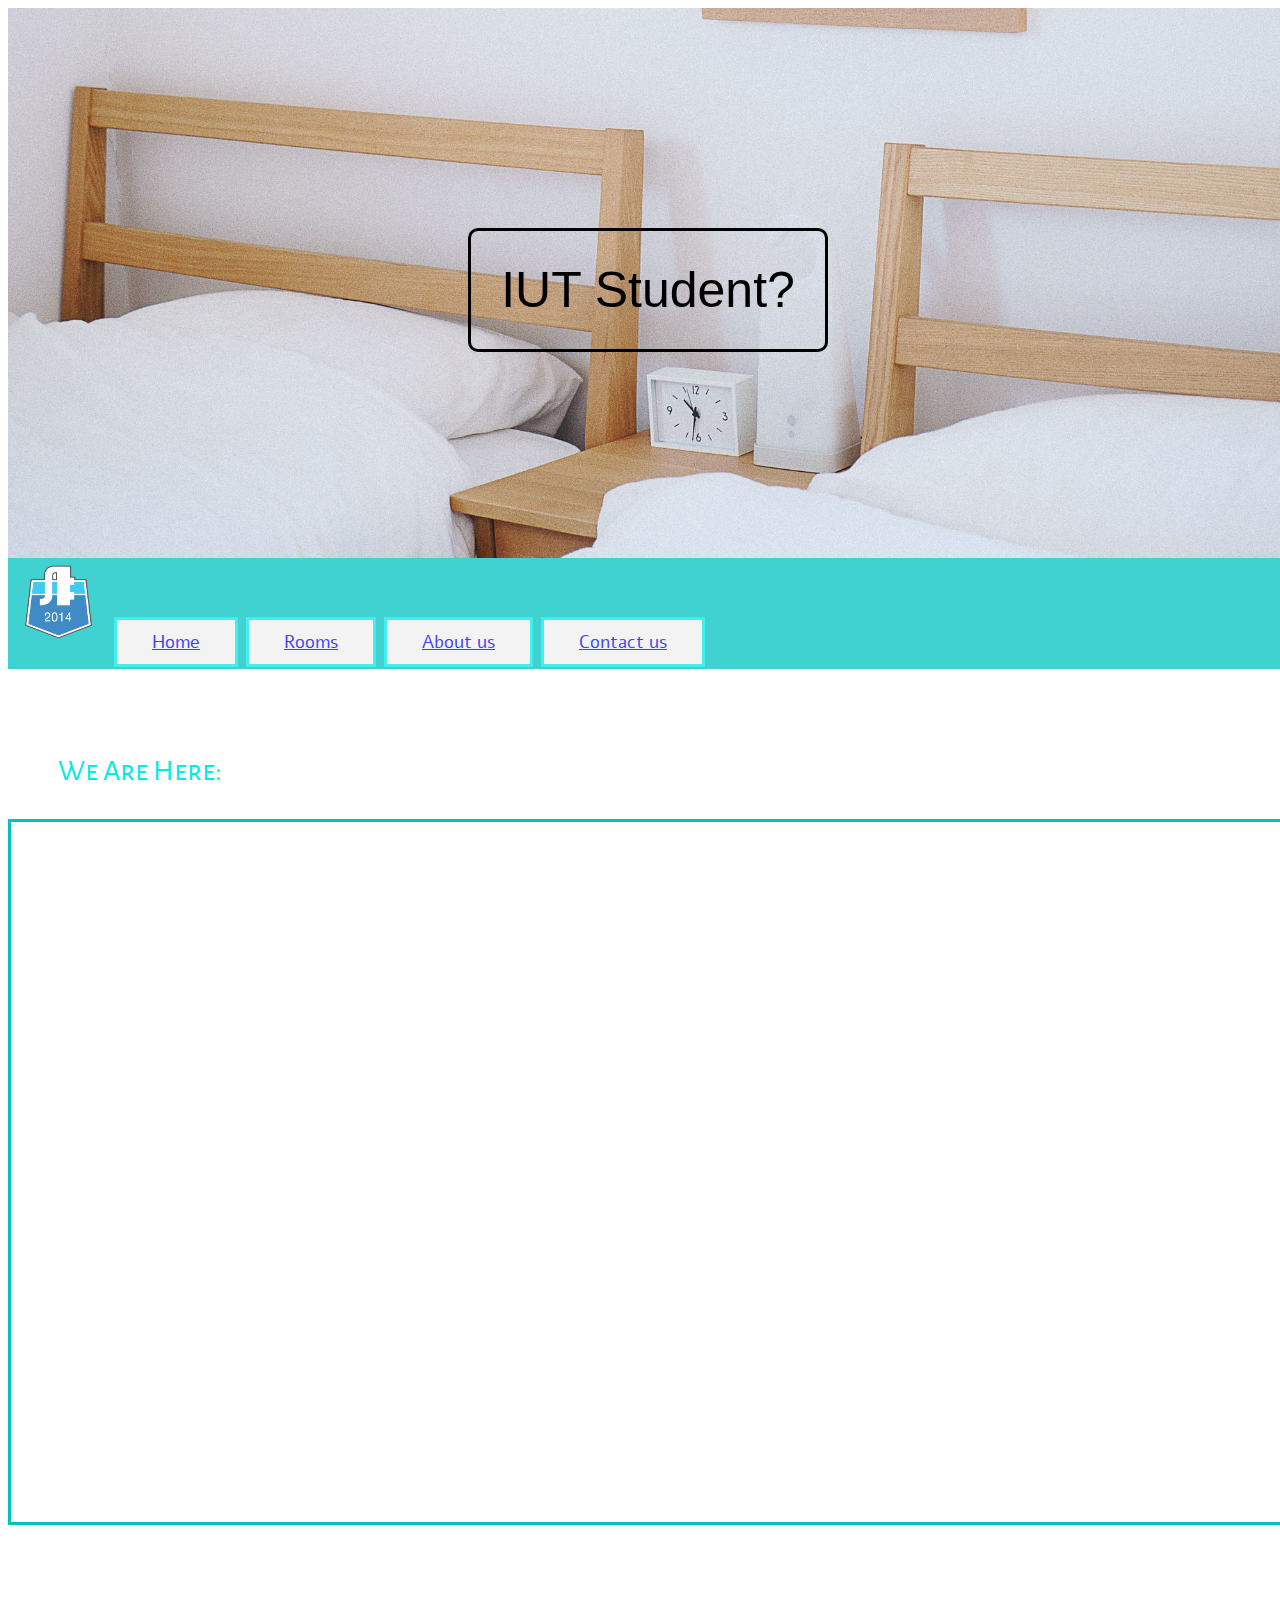
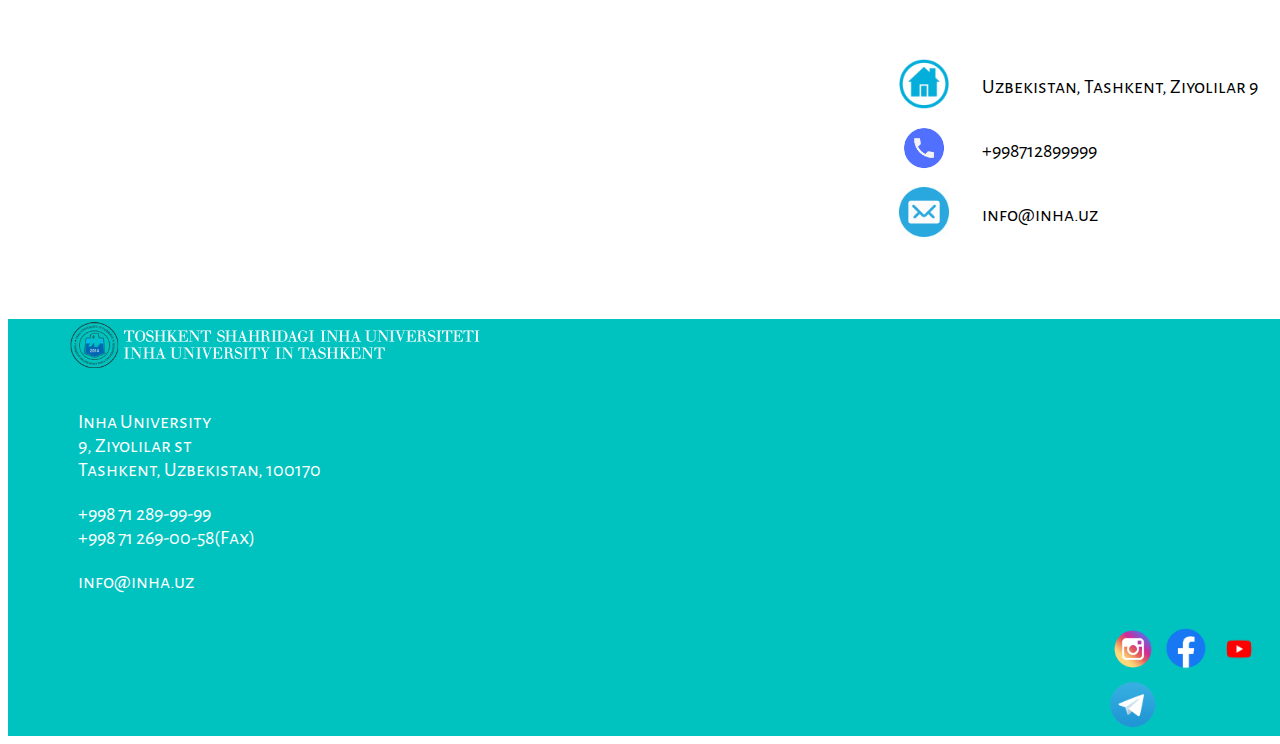
==== index.html @ 76b79fc6 "Merge branch 'master' of https://github.com/iuthub/ip-group-project-internet-programming720" ====
<!DOCTYPE html>
<html>
<head>
<meta name="viewport" content="width=device-width, initial-scale=1">
<title>IUT DORMITORY</title>
<style>
	#lolip{
	margin-top: 500px;
}
</style>
	<link rel="stylesheet" href="styles.css">
	<link href='https://fonts.googleapis.com/css?family=Alef' rel='stylesheet'>
	<link href='https://fonts.googleapis.com/css?family=Alegreya Sans SC' rel='stylesheet'>
	<link rel="shortcut icon" type="image/x-icon" href="icona.ico" />
</head>
<body>
<div class="slider">
	<figure>
	<div class="slide">
		<a href="registration.html" id="mb"><button id="main"> IUT Student? </button></a>
		<img src="first.jpg" width="100%" height="100%">
	</div>
<div class="slide">
	<a href="registration.html" id="mb"><button id="main"> From Other Region? </button></a>
		<img src="second.jpg" width="100%" height="100%">
	</div>
	<div class="slide">
		<a href="registration.html" id="mb"><button id="bl"> Don't Have Place to Live? </button></a>
		<img src="third.jpg" width="100%" height="100%">
	</div>
	<div class="slide">
		<a href="registration.html" id="mb"><button id="bl"> Apply Our Dormitory </button></a>
		<img src="fourth.jpg" width="100%" height="100%">
	</div>
	</figure>
</div>

	<div id="header"><img src="logo.png" id="log" width="100px", height="90px">
		<button id="hbutton"><a href="index.html">Home</a></button>
        <button id="hbutton"><a href="rooms.html">Rooms</a></button>
        <button id="hbutton"><a href="about.html">About us</a></button>
        <button id="hbutton"><a href="contact.html">Contact us</a></button>
	</div>
	<br>
	<br>
	<br>
	<p id="adr">
		We Are Here:
	</p>
	<div id="hahaha"><iframe width="100%" height="100%" src="https://www.google.com/maps/embed?pb=!1m18!1m12!1m3!1d2995.635950872645!2d69.33234131492553!3d41.33852900698644!2m3!1f0!2f0!3f0!3m2!1i1024!2i768!4f13.1!3m3!1m2!1s0x38aef48a8ed4d0e9%3A0x3772abeffc72e7b8!2sInha%20University%20in%20Tashkent!5e0!3m2!1sen!2s!4v1588436056393!5m2!1sen!2s" frameborder="0"  allowfullscreen="" aria-hidden="false" tabindex="0" id="map"></iframe></div>

	<br><br><br><br><br>
	<div id="lol">
		<p id="haha"><img src="home.png" width="50px", height="50px" id="haha"> Uzbekistan, Tashkent, Ziyolilar 9</p>
		<p id="haha"><img src="phone.png" width="50px", height="50px" id="haha"> +998712899999</p>
		<p id="haha"><img src="mail.png" width="50px", height="50px" id="haha"> info@inha.uz</p>
	</div>
	<div>

 
		<footer>
			<div>
			<ul><img src="fot.png" width="425px", height="51px"><br><li></li>
				<br>
				<li id="s">Inha University <br>9, Ziyolilar st <br>Tashkent, Uzbekistan, 100170</li>
				<li id="s">+998 71 289-99-99 <br>+998 71 269-00-58(Fax)</li>
				<li id="s">info@inha.uz</li>
				</ul>
			</div>
<div id="con">
	<a target="_blank" href="https://www.instagram.com/inha_tashkent/"><img src="ins.png" height="50px", width="50px"></a>
	<a target="_blank" href="https://www.facebook.com/inha.uz/" id="yeh"><img src="fac.png" height="50px", width="50px"></a>
	<a target="_blank" href="https://www.youtube.com/channel/UC61W3C4BGMIIzYU6orDzzTw"><img src="tube.png" height="50px", width="50px"></a>
	<a target="_blank" href="https://t.me/inha_uz"><img src="tg.png" height="50px", width="50px"></a>
</div>
		</footer>
</body>
</html>
---- styles.css ----
@ -1,224 +1,27 @@
@media screen and (max-device-width: 640px){
	body{
		width: 100%;
		margin: 0px, auto;
	}
	#con{
		float: right;
		margin-left: 100px;
		background-color: #00C3C0;
	}
	footer{
		background-color: #00C3C0;
	}
	#hbutton{
	padding: 10px;
	padding-right: 35px;
	padding-left: 35px;
	border: solid;
	border-color: #00EBE7;
	font-family: Alef;
	font-size: 8px;

	}
}/*
body{
	width: 100%;
	height: 100%;
}
#bl{
	border: solid;
border-color: currentColor;
background-color: transparent;
*/

body{
	width: 100%;
	height: 100%;
}
#bl{
	border: solid;
border-color: currentColor;
background-color: transparent;

border-radius: 10px;
font-size: 50px;
padding: 30px;
padding-right: -20px;
padding-left: -20px;
margin-left: 30px;
margin-right: 30px;
margin-top: 120px;
color: black;

}
#main{
border: solid;
border-color: currentColor;
background-color: transparent;
border-radius: 10px;
font-size: 50px;
padding: 30px;
padding-right: -20px;
padding-left: -20px;
margin-left: 30px;
margin-right: 30px;
margin-top: 120px;
}

#mb{
	z-index: 10000;
	font-size: 70px;
	text-align: center;
	position: absolute;
	width: 20%;
	padding-top: 100px;

	font-family: Lato;
}
.slider{
	width: 100%;
	height: 100%;
	overflow: hidden;
	height: 550px;
	min-height: 550px;
}
.slider figure div{
	width: 20%;
	float: left;
}
.slider figure img{
	width: 100%;
	float: left;
}
.slider figure {
	position: relative;
	width: 500%;
	margin: 0;
	left: 0;
	animation: 20s slidy  infinite;
}
@keyframes slidy{

0%{
	left: 0%;
}
10%{
	left: 0%
}
18%{
	left: -100%;
}
26%{
	left: -100%;
}
34%{
	left: -200%;
}
42%{
	left: -200%;
}
50%{
	left: -300%;
}
58%{
	left: -300%;
}
66%{
	left: -200%;
}
74%{
	left: -200%;
}
82%{
	left: -100%;
}
90%{
	left: -100%;
}
98%{
	left: 0%;
}
}



#hbutton{
	padding: 10px;
	padding-right: 35px;
	padding-left: 35px;
	margin: 2px;
	border: solid;
	border-color: #00EBE7;
	font-family: Alef;
	font-size: 18px;

}


#map{
	height: 700px;
	border: solid;
	border-color: #00C3C0;


}

#adr{
	font-family: Alegreya Sans SC;
	font-size: 30px;
	margin-left: 50px;
	color: #00EBE7;
}
#haha{
	font-family: Alegreya Sans SC;
	font-size: 20px;
	margin: -16px;
	margin-right: 30px;
	margin-top: 20px;
}
#lol{
	float: right;
}
#header{
	width: 100%;
	height: 100%;
	display: block;
position: sticky;
top: 0;
background-color: #00C3C0;
opacity: 75%;

}
ul{
	list-style-type: none;
	margin-left: 20px;
}
footer{
	position: static;
	bottom: 0;
	margin-top: 300px;
	background-color: #00C3C0;
	color: white;
	font-family: Alegreya Sans SC;
	font-size: 20px;
}
#s{
	padding: 10px;
}
#con{
	margin-left: 1100px;

}
#yeh{
	margin-bottom: 115px;
}
@viewport{
	zoom: 1.0;
	width: extend-to-zoom;
}

@-ms-viewport{
	width: extend-to-zoom;
	zoom: 1.0;
}
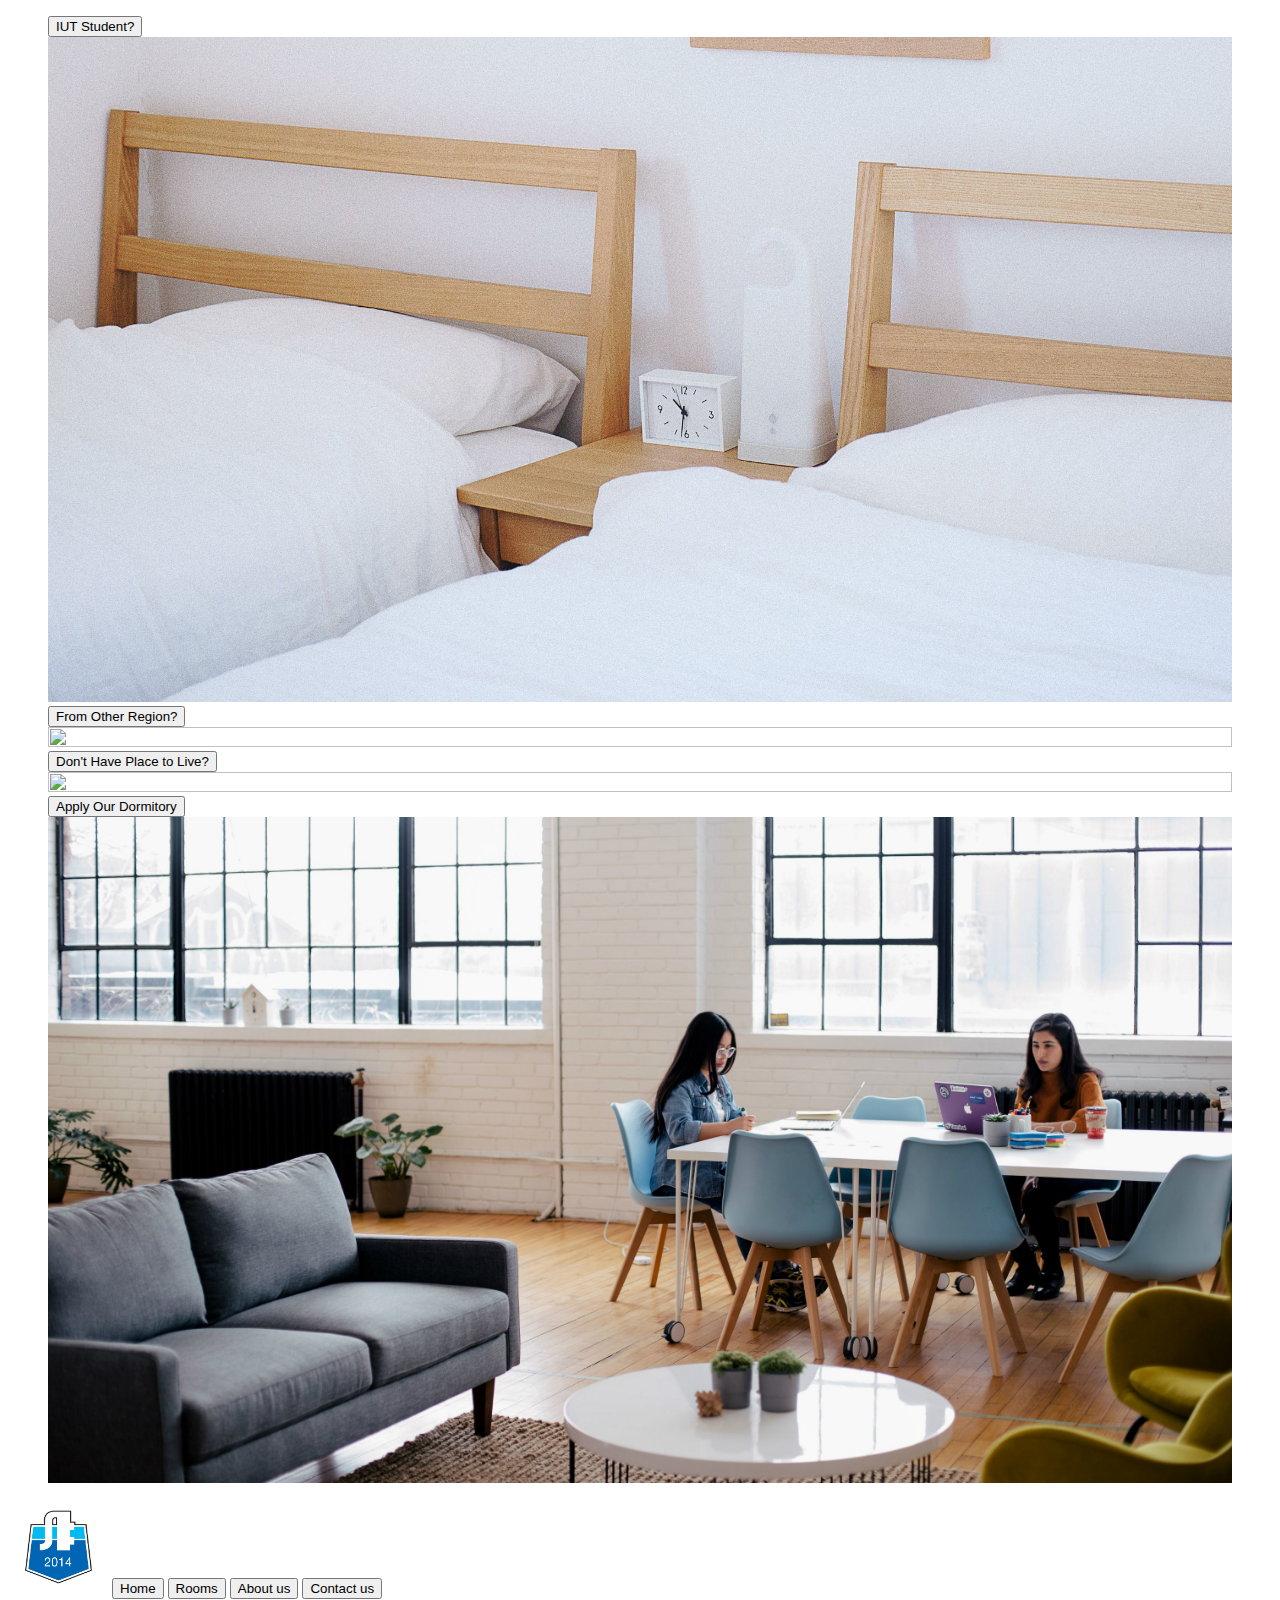
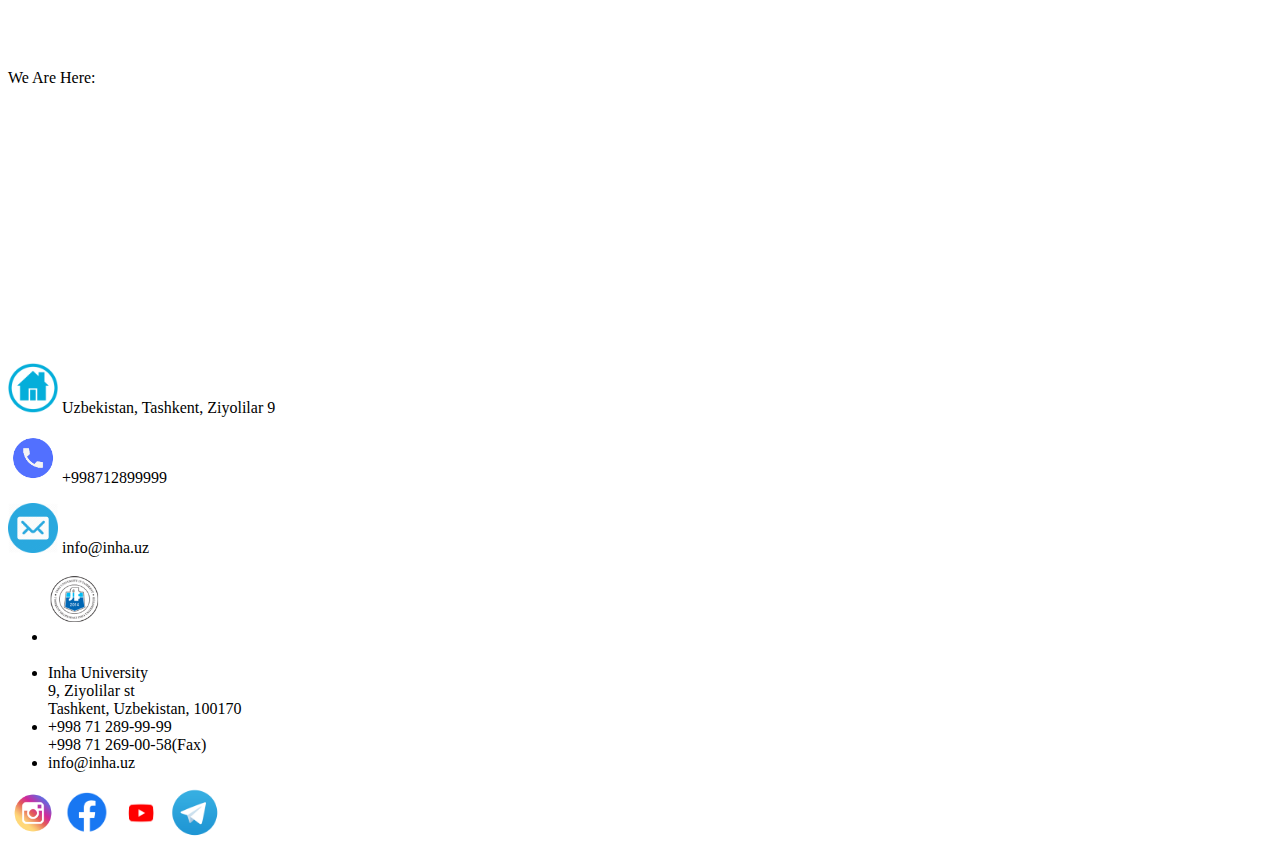
==== commit de5c6ac2: "Update index.html" ====
--- a/index.html
+++ b/index.html
@@ -36,10 +36,10 @@
 </div>
 
 	<div id="header"><img src="logo.png" id="log" width="100px", height="90px">
-		<button id="hbutton"><a href="index.html">Home</a></button>
-        <button id="hbutton"><a href="rooms.html">Rooms</a></button>
-        <button id="hbutton"><a href="about.html">About us</a></button>
-        <button id="hbutton"><a href="contact.html">Contact us</a></button>
+		<a href="index.html"><button id="hbutton">Home</button></a>
+       <a href="rooms.html"><button id="hbutton">Rooms</button></a>
+        <a href="about.html"><button id="hbutton">About us</button></a>
+        <a href="index.html"><button id="hbutton">Contact us</button></a>
 	</div>
 	<br>
 	<br>
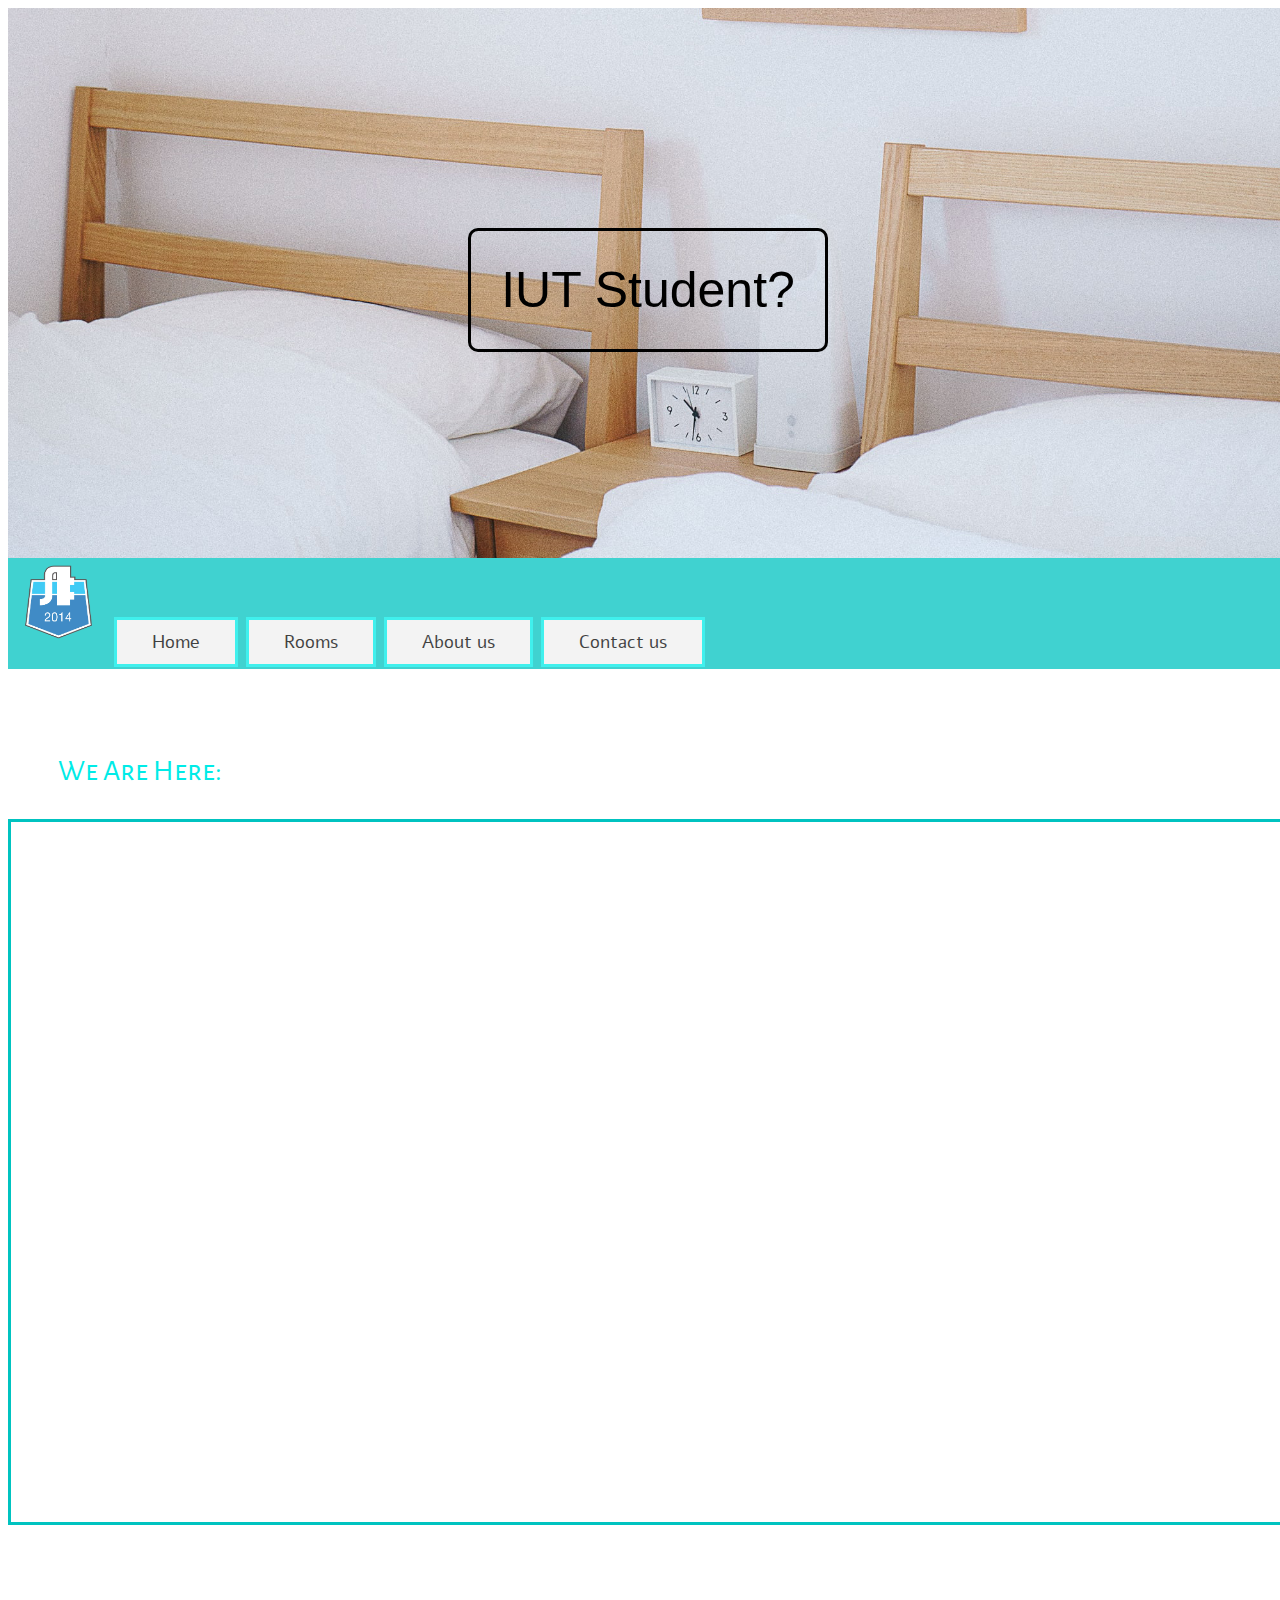
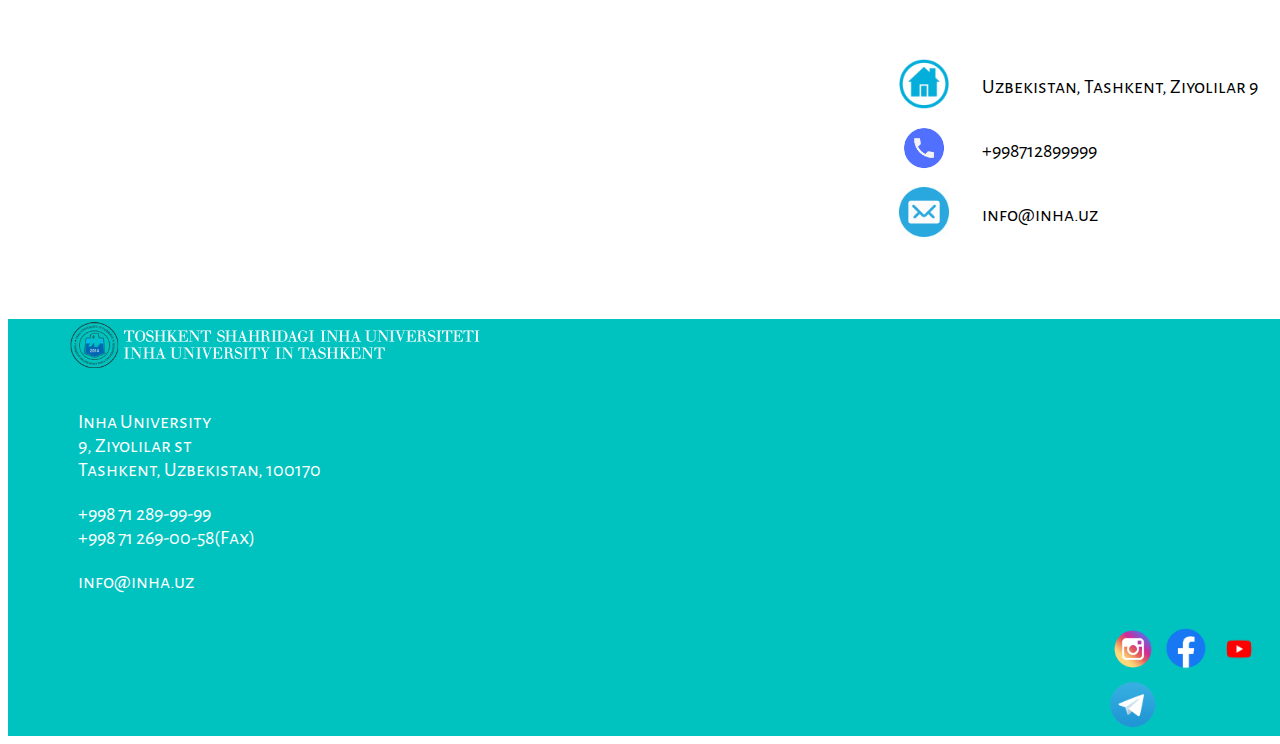
==== commit 6fb1e885: "Add files via upload" ====
--- a/index.html
+++ b/index.html
@@ -75,4 +75,4 @@
 </div>
 		</footer>
 </body>
-</html>
+</html>--- a/styles.css
+++ b/styles.css
@@ -0,0 +1,224 @@
+@media screen and (max-device-width: 640px){
+	body{
+		width: 100%;
+		margin: 0px, auto;
+	}
+	#con{
+		float: right;
+		margin-left: 100px;
+		background-color: #00C3C0;
+	}
+	footer{
+		background-color: #00C3C0;
+	}
+	#hbutton{
+	padding: 10px;
+	padding-right: 35px;
+	padding-left: 35px;
+	border: solid;
+	border-color: #00EBE7;
+	font-family: Alef;
+	font-size: 8px;
+
+	}
+}/*
+body{
+	width: 100%;
+	height: 100%;
+}
+#bl{
+	border: solid;
+border-color: currentColor;
+background-color: transparent;
+*/
+
+body{
+	width: 100%;
+	height: 100%;
+}
+#bl{
+	border: solid;
+border-color: currentColor;
+background-color: transparent;
+
+border-radius: 10px;
+font-size: 50px;
+padding: 30px;
+padding-right: -20px;
+padding-left: -20px;
+margin-left: 30px;
+margin-right: 30px;
+margin-top: 120px;
+color: black;
+
+}
+#main{
+border: solid;
+border-color: currentColor;
+background-color: transparent;
+border-radius: 10px;
+font-size: 50px;
+padding: 30px;
+padding-right: -20px;
+padding-left: -20px;
+margin-left: 30px;
+margin-right: 30px;
+margin-top: 120px;
+}
+
+#mb{
+	z-index: 10000;
+	font-size: 70px;
+	text-align: center;
+	position: absolute;
+	width: 20%;
+	padding-top: 100px;
+
+	font-family: Lato;
+}
+.slider{
+	width: 100%;
+	height: 100%;
+	overflow: hidden;
+	height: 550px;
+	min-height: 550px;
+}
+.slider figure div{
+	width: 20%;
+	float: left;
+}
+.slider figure img{
+	width: 100%;
+	float: left;
+}
+.slider figure {
+	position: relative;
+	width: 500%;
+	margin: 0;
+	left: 0;
+	animation: 20s slidy  infinite;
+}
+@keyframes slidy{
+
+0%{
+	left: 0%;
+}
+10%{
+	left: 0%
+}
+18%{
+	left: -100%;
+}
+26%{
+	left: -100%;
+}
+34%{
+	left: -200%;
+}
+42%{
+	left: -200%;
+}
+50%{
+	left: -300%;
+}
+58%{
+	left: -300%;
+}
+66%{
+	left: -200%;
+}
+74%{
+	left: -200%;
+}
+82%{
+	left: -100%;
+}
+90%{
+	left: -100%;
+}
+98%{
+	left: 0%;
+}
+}
+
+
+
+#hbutton{
+	padding: 10px;
+	padding-right: 35px;
+	padding-left: 35px;
+	margin: 2px;
+	border: solid;
+	border-color: #00EBE7;
+	font-family: Alef;
+	font-size: 18px;
+
+}
+
+
+#map{
+	height: 700px;
+	border: solid;
+	border-color: #00C3C0;
+
+
+}
+
+#adr{
+	font-family: Alegreya Sans SC;
+	font-size: 30px;
+	margin-left: 50px;
+	color: #00EBE7;
+}
+#haha{
+	font-family: Alegreya Sans SC;
+	font-size: 20px;
+	margin: -16px;
+	margin-right: 30px;
+	margin-top: 20px;
+}
+#lol{
+	float: right;
+}
+#header{
+	width: 100%;
+	height: 100%;
+	display: block;
+position: sticky;
+top: 0;
+background-color: #00C3C0;
+opacity: 75%;
+
+}
+ul{
+	list-style-type: none;
+	margin-left: 20px;
+}
+footer{
+	position: static;
+	bottom: 0;
+	margin-top: 300px;
+	background-color: #00C3C0;
+	color: white;
+	font-family: Alegreya Sans SC;
+	font-size: 20px;
+}
+#s{
+	padding: 10px;
+}
+#con{
+	margin-left: 1100px;
+
+}
+#yeh{
+	margin-bottom: 115px;
+}
+@viewport{
+	zoom: 1.0;
+	width: extend-to-zoom;
+}
+
+@-ms-viewport{
+	width: extend-to-zoom;
+	zoom: 1.0;
+}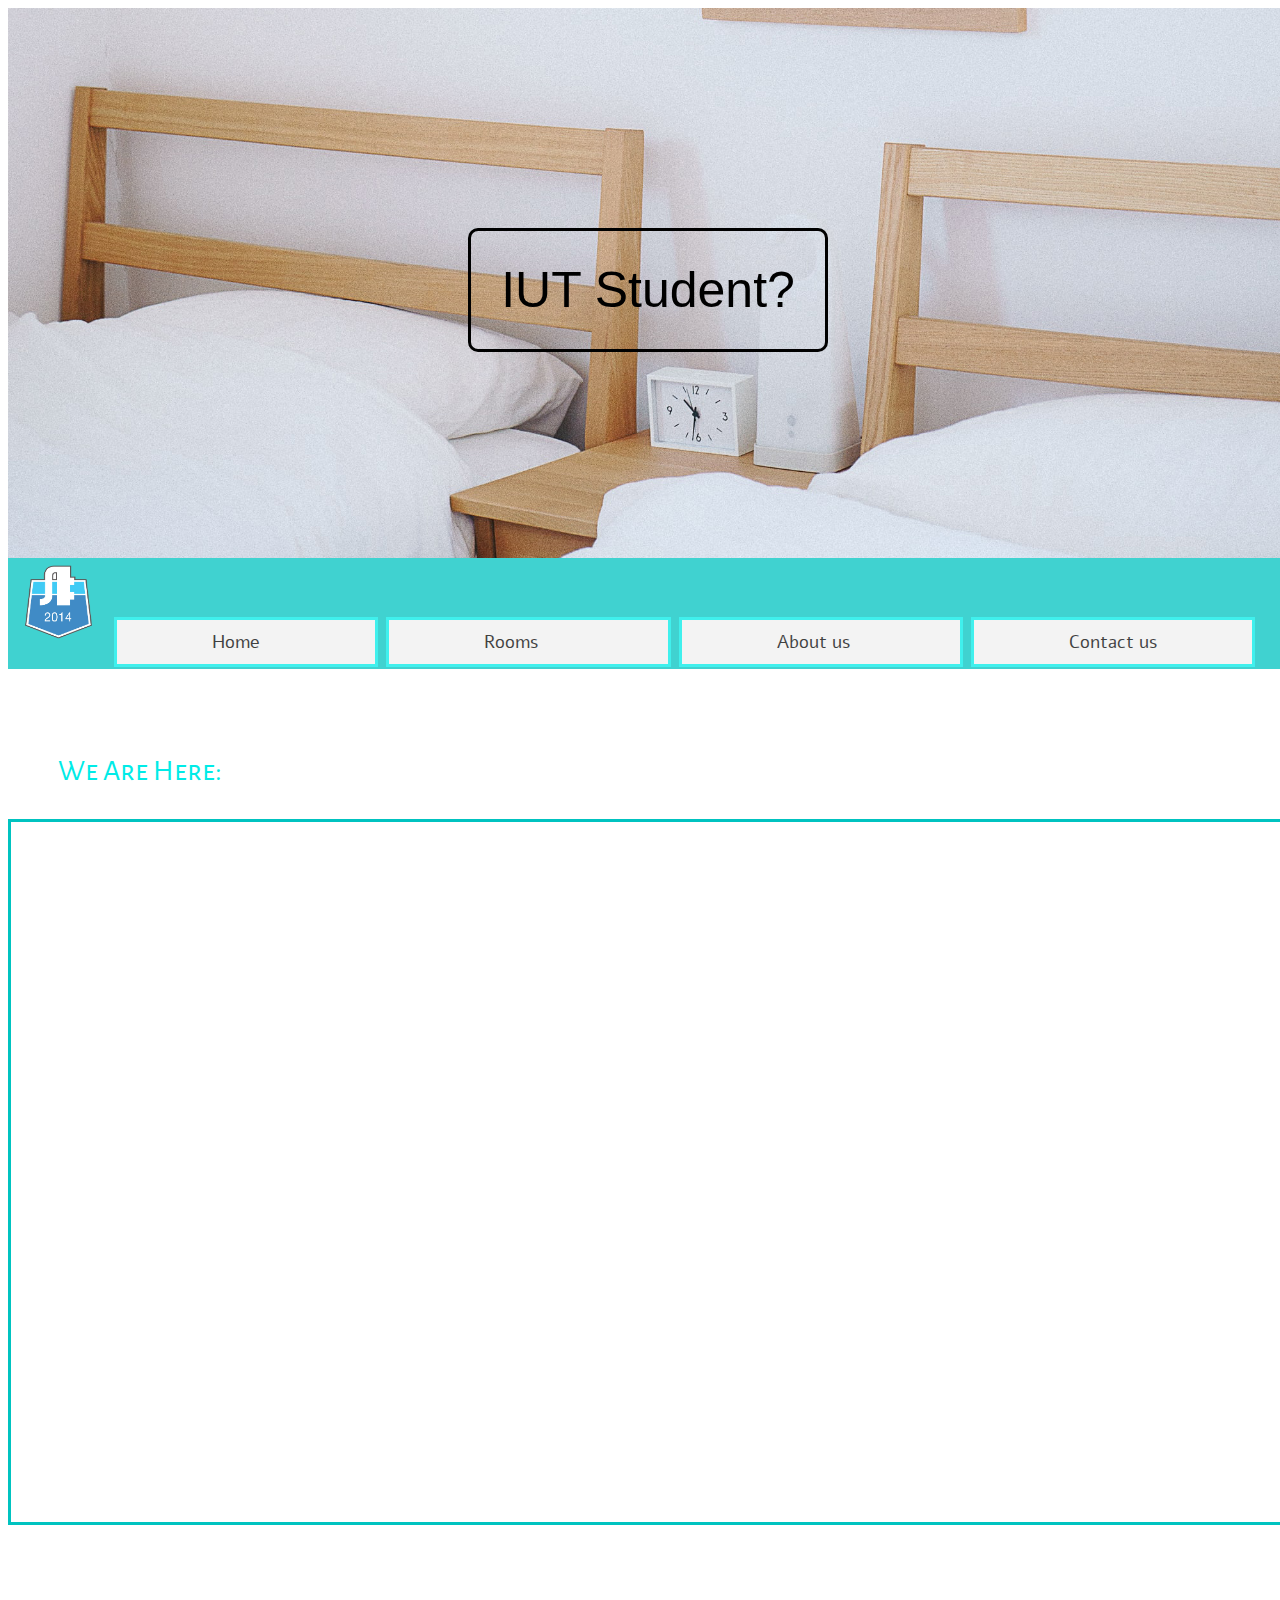
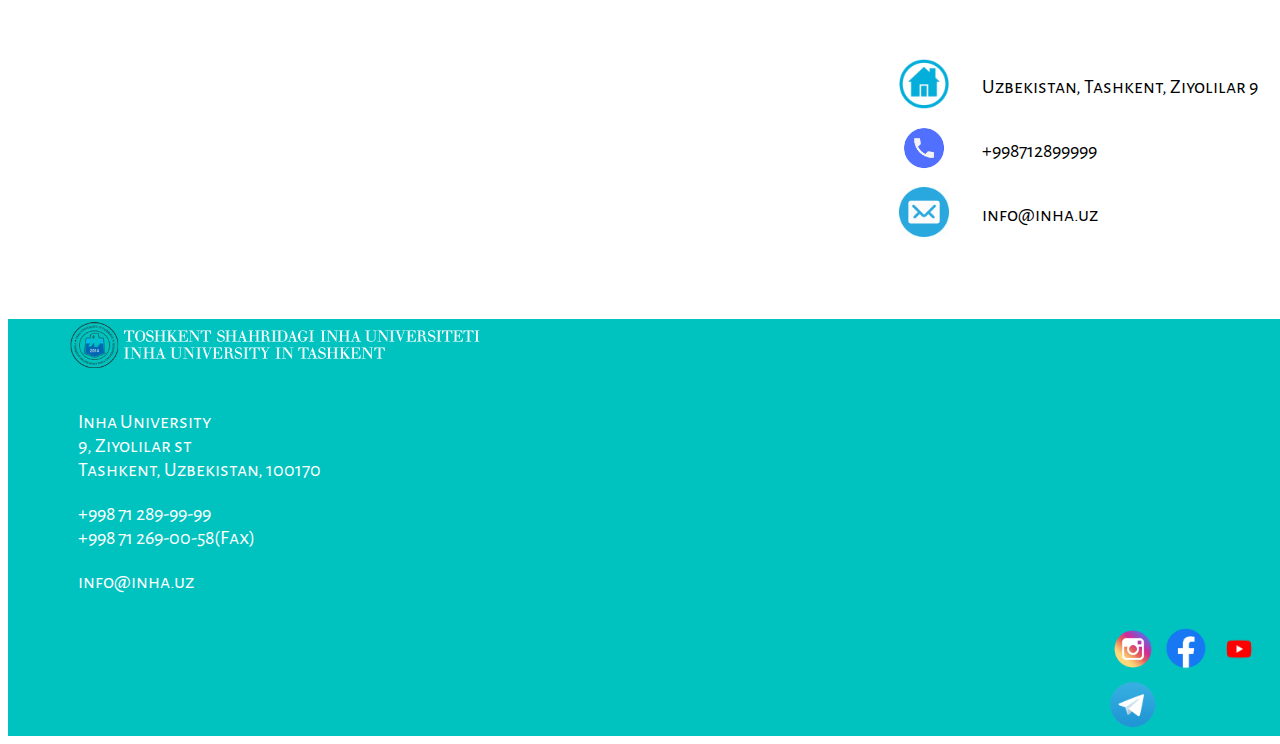
==== commit 9d721925: "Update index.html" ====
--- a/index.html
+++ b/index.html
@@ -36,10 +36,10 @@
 </div>
 
 	<div id="header"><img src="logo.png" id="log" width="100px", height="90px">
-		<a href="index.html"><button id="hbutton">Home</button></a>
-       <a href="rooms.html"><button id="hbutton">Rooms</button></a>
-        <a href="about.html"><button id="hbutton">About us</button></a>
-        <a href="index.html"><button id="hbutton">Contact us</button></a>
+				<a href="index.html"><button id="hbutton">Home&nbsp&nbsp&nbsp&nbsp</button></a>
+       <a href="rooms.html"><button id="hbutton">Rooms&nbsp&nbsp&nbsp&nbsp&nbsp&nbsp&nbsp</button></a>
+        <a href="about.html"><button id="hbutton">About us&nbsp&nbsp&nbsp</button></a>
+        <a href="contact.html"><button id="hbutton">Contact us</button></a>
 	</div>
 	<br>
 	<br>
@@ -75,4 +75,4 @@
 </div>
 		</footer>
 </body>
-</html>+</html>
--- a/styles.css
+++ b/styles.css
@@ -9,18 +9,9 @@
 		background-color: #00C3C0;
 	}
 	footer{
-		background-color: #00C3C0;
+		background-color: #00FFC0;
 	}
-	#hbutton{
-	padding: 10px;
-	padding-right: 35px;
-	padding-left: 35px;
-	border: solid;
-	border-color: #00EBE7;
-	font-family: Alef;
-	font-size: 8px;
-
-	}
+
 }/*
 body{
 	width: 100%;
@@ -145,8 +136,8 @@
 
 #hbutton{
 	padding: 10px;
-	padding-right: 35px;
-	padding-left: 35px;
+	padding-right: 95px;
+	padding-left: 95px;
 	margin: 2px;
 	border: solid;
 	border-color: #00EBE7;
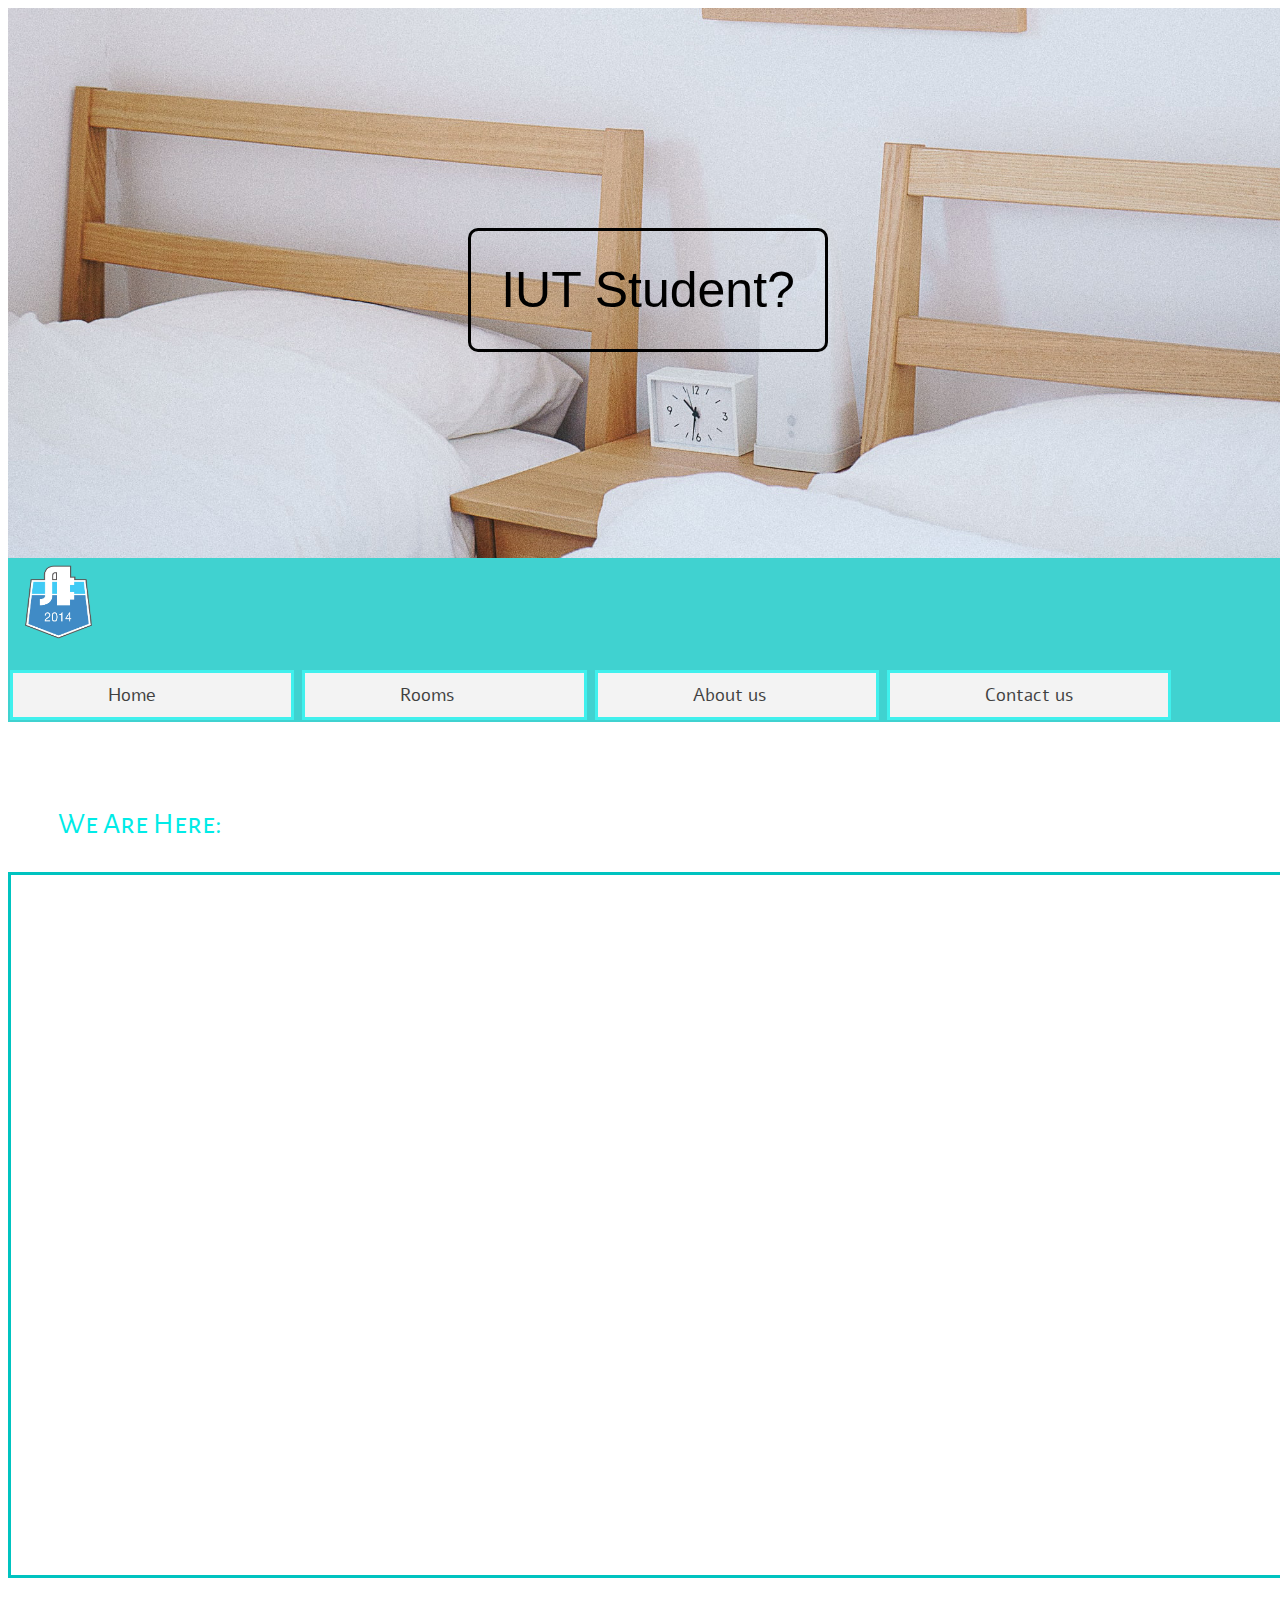
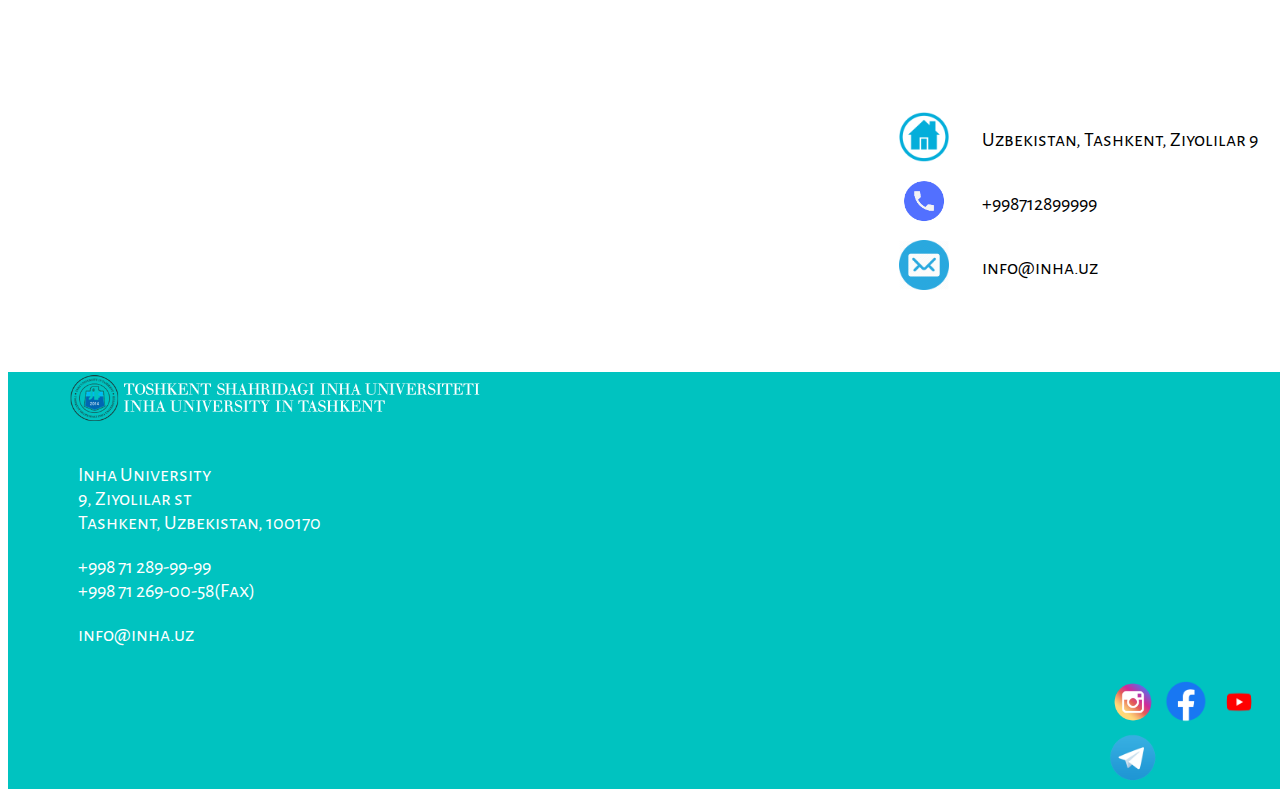
==== commit 90b6505d: "Update index.html" ====
--- a/index.html
+++ b/index.html
@@ -36,7 +36,8 @@
 </div>
 
 	<div id="header"><img src="logo.png" id="log" width="100px", height="90px">
-				<a href="index.html"><button id="hbutton">Home&nbsp&nbsp&nbsp&nbsp</button></a>
+				<p></p>
+		<a href="index.html"><button id="hbutton">Home&nbsp&nbsp&nbsp&nbsp&nbsp&nbsp&nbsp&nbsp</button></a>
        <a href="rooms.html"><button id="hbutton">Rooms&nbsp&nbsp&nbsp&nbsp&nbsp&nbsp&nbsp</button></a>
         <a href="about.html"><button id="hbutton">About us&nbsp&nbsp&nbsp</button></a>
         <a href="contact.html"><button id="hbutton">Contact us</button></a>
